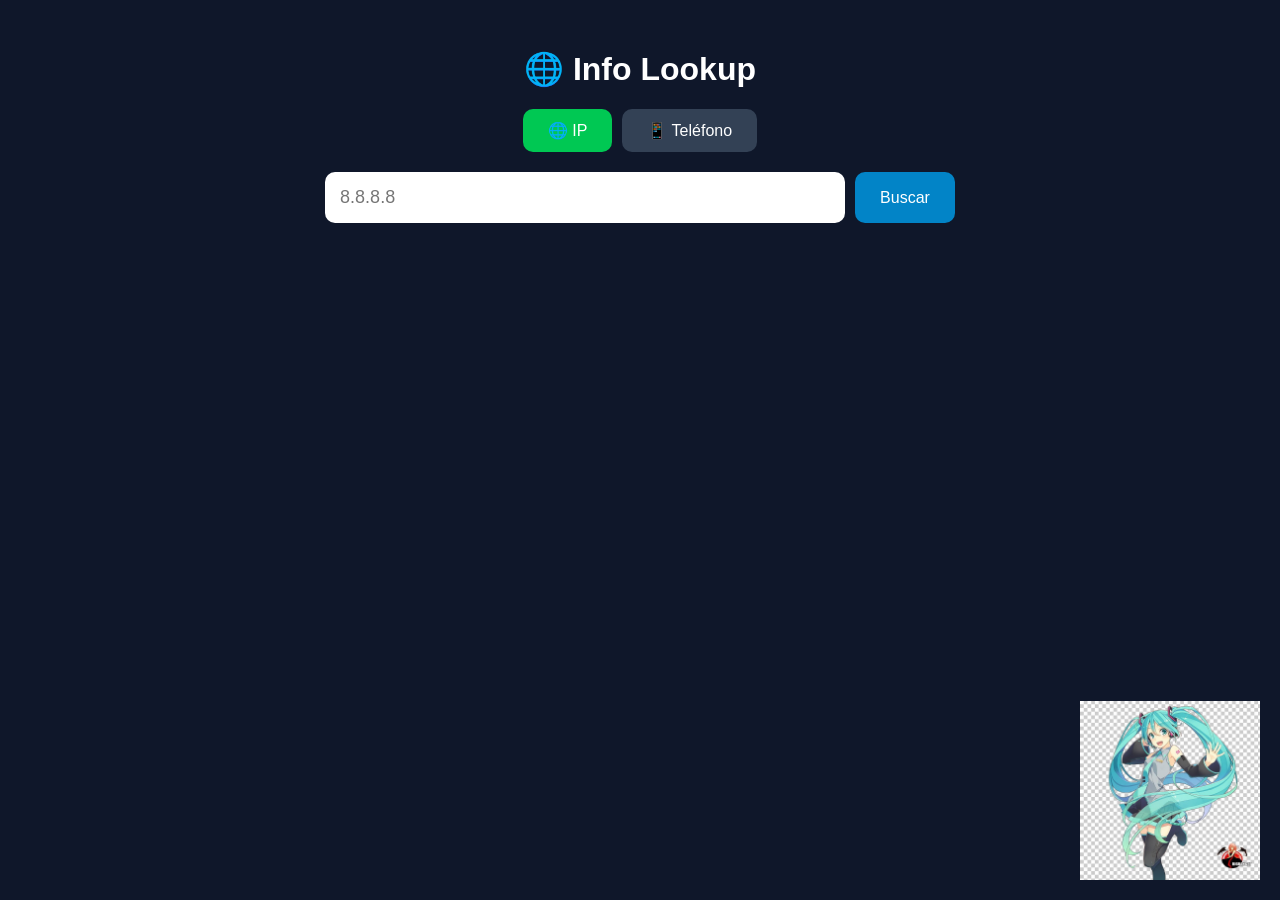
==== templates/index.html @ b86494d6 "Primera version de Info Lookup" ====
<!DOCTYPE html>
<html lang="es">

<head>

<meta charset="UTF-8">
<meta name="viewport" content="width=device-width, initial-scale=1.0">

<title>Info Lookup</title>

<link rel="stylesheet" href="/static/style.css">

</head>


<body>


<div class="container">


<h1>🌐 Info Lookup</h1>


<div class="tabs">

<button onclick="mostrarIP()" class="tab active">
🌐 IP
</button>


<button onclick="mostrarTelefono()" class="tab">
📱 Teléfono
</button>


</div>



<div class="search">


<input
id="entrada"
placeholder="8.8.8.8">


<button
id="buscar"
onclick="buscarIP()">

Buscar

</button>


</div>


</div>



<div id="loading">


<div class="loader"></div>

<h2>
Buscando información...
</h2>


</div>



<div id="resultado"></div>



<script src="/static/script.js"></script>
<img src="/static/personaje.jpg" class="personaje">

</body>

</html>
---- static/style.css ----
body{

margin:0;

background:#0f172a;

font-family:Arial;

color:white;

}



.container{

width:90%;

max-width:700px;

margin:auto;

margin-top:50px;

text-align:center;

}



.tabs{

display:flex;

justify-content:center;

gap:10px;

margin:20px;

}



.tab{

background:#334155;

color:white;

border:none;

padding:12px 25px;

border-radius:10px;

cursor:pointer;

}



.active{

background:#00c853;

}



.search{

display:flex;

gap:10px;

justify-content:center;

}



input{

width:70%;

padding:15px;

font-size:18px;

border-radius:10px;

border:none;

}



button{

font-size:16px;

}



#buscar{

background:#0284c7;

color:white;

border:none;

padding:15px 25px;

border-radius:10px;

cursor:pointer;

}



#loading{

display:none;

text-align:center;

margin-top:40px;

}



.loader{

width:70px;

height:70px;

border-radius:50%;

border:8px solid #333;

border-top:8px solid cyan;

margin:auto;

animation:girar 1s linear infinite;

}



@keyframes girar{

100%{

transform:rotate(360deg);

}

}



#resultado{

width:90%;

max-width:900px;

margin:40px auto;

display:grid;

grid-template-columns:

repeat(auto-fit,minmax(220px,1fr));

gap:15px;

}



.card{

background:#1e293b;

padding:20px;

border-radius:15px;

}



.card h3{

color:#38bdf8;

}
.mapa{

grid-column:1/-1;

}


iframe{

border-radius:15px;

}
.personaje{

position:fixed;

right:20px;

bottom:20px;

width:180px;

z-index:10;

}
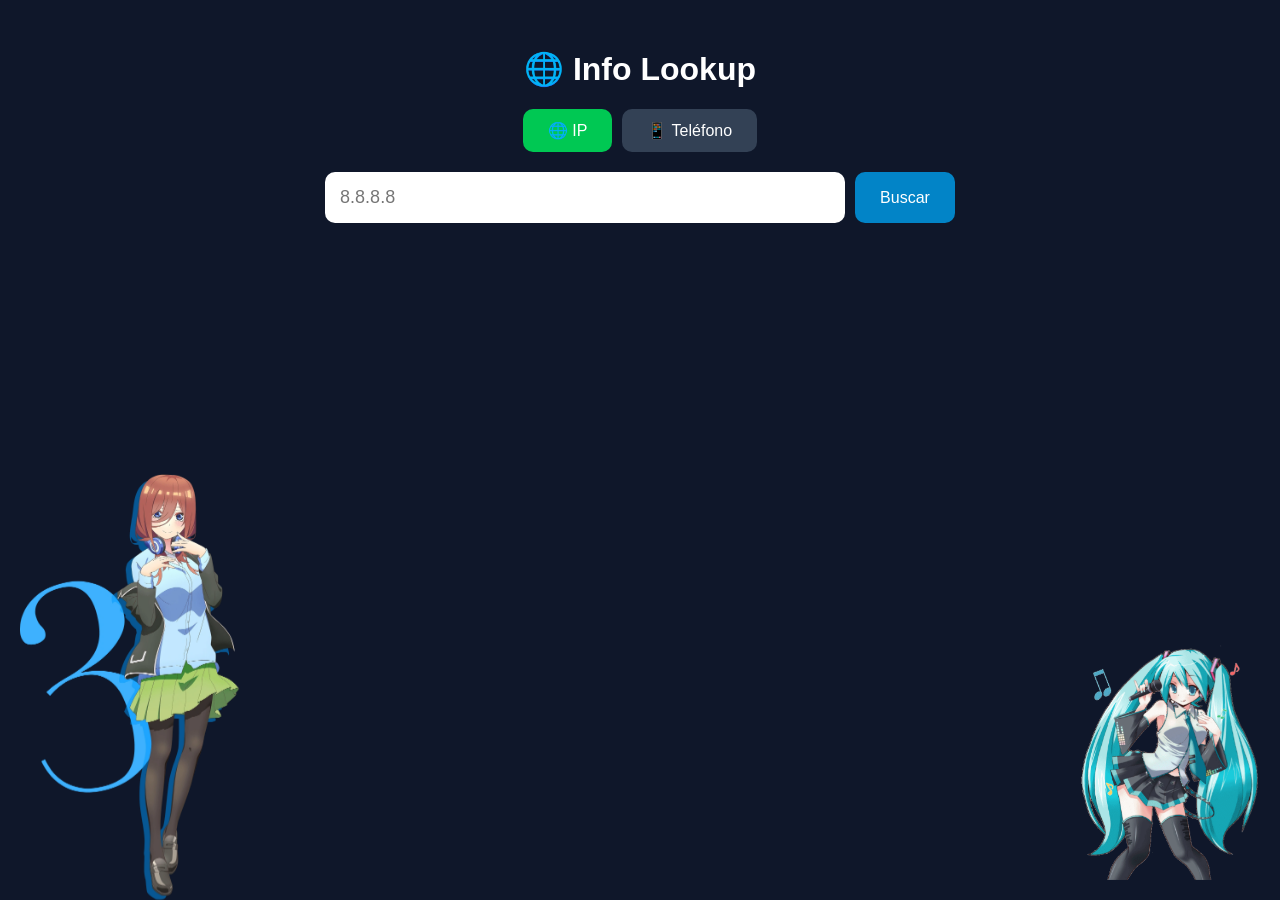
==== commit 334be1b0: "Agregar segundo personaje" ====
--- a/templates/index.html
+++ b/templates/index.html
@@ -86,3 +86,4 @@
 </body>
 
 </html>
+<img src="/static/personaje2.png" class="personaje-izquierda">
--- a/static/style.css
+++ b/static/style.css
@@ -228,3 +228,12 @@
 z-index:10;
 
 }
+.personaje-izquierda {
+    position: fixed;
+    bottom: 0;
+    left: 20px;
+    width: 220px;
+    height: auto;
+    z-index: 1;
+    pointer-events: none;
+}
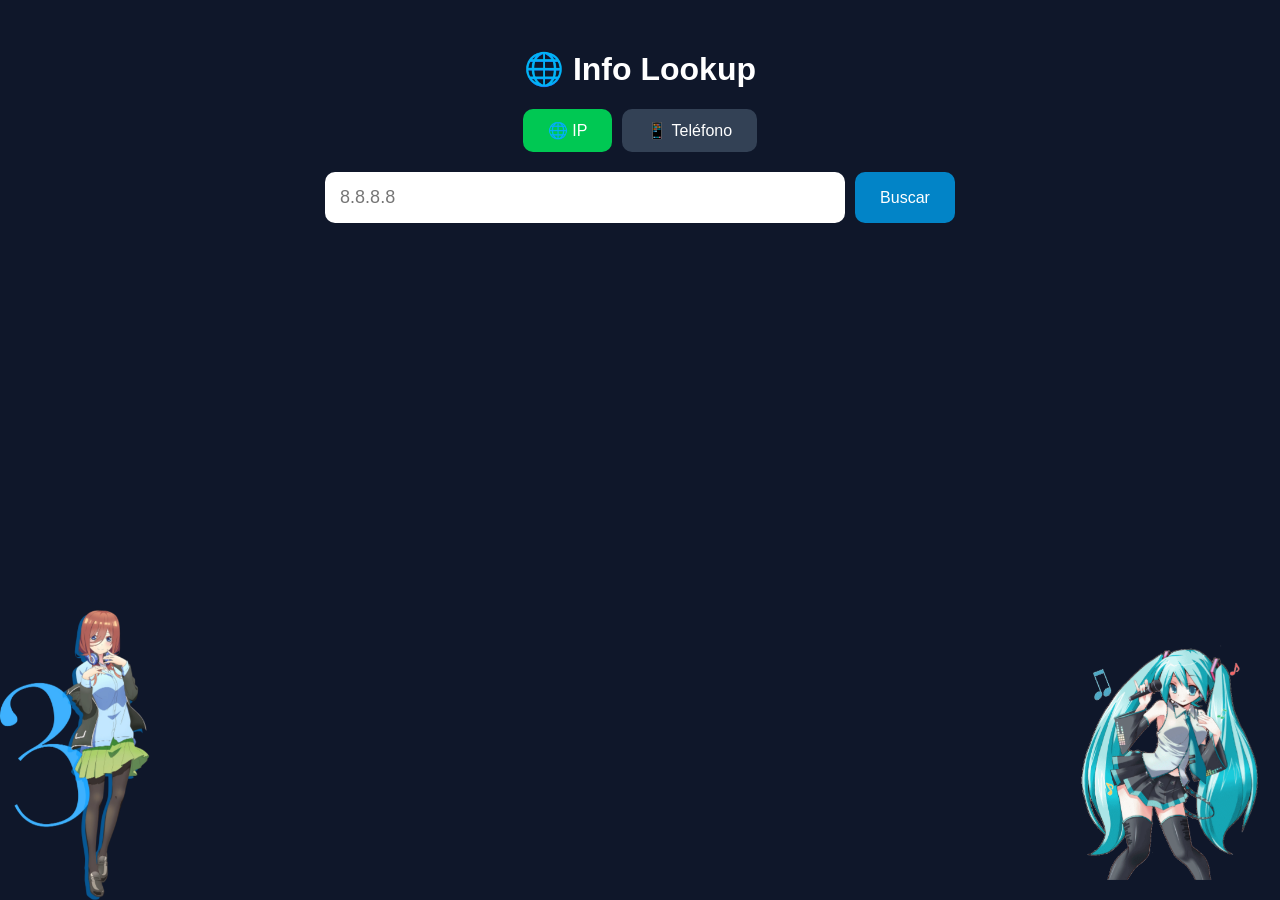
==== commit ca93a6fb: "Pantalla de carga con imagen" ====
--- a/templates/index.html
+++ b/templates/index.html
@@ -62,18 +62,23 @@
 
 
 
-<div id="loading">
+<div id="loading" class="cargando">
 
+    <div class="panel-carga">
 
-<div class="loader"></div>
+        <img src="/static/carga.png" class="imagen-carga">
 
-<h2>
-Buscando información...
-</h2>
+        <h2>🔍 Buscando información...</h2>
 
+        <div class="puntos">
+            <span></span>
+            <span></span>
+            <span></span>
+        </div>
+
+    </div>
 
 </div>
-
 
 
 <div id="resultado"></div>
--- a/static/style.css
+++ b/static/style.css
@@ -231,9 +231,73 @@
 .personaje-izquierda {
     position: fixed;
     bottom: 0;
-    left: 20px;
-    width: 220px;
+    left: 0px;      /* Pegada al borde izquierdo */
+    width: 150px;   /* Más pequeña */
     height: auto;
     z-index: 1;
     pointer-events: none;
 }
+ 
+.cargando{
+    display:none;
+    position:fixed;
+    top:0;
+    left:0;
+    width:100%;
+    height:100%;
+    background:rgba(0,0,0,0.75);
+    justify-content:center;
+    align-items:center;
+    z-index:9999;
+}
+
+.panel-carga{
+    background:#1e293b;
+    padding:25px;
+    border-radius:18px;
+    text-align:center;
+    box-shadow:0 0 20px rgba(0,0,0,0.5);
+}
+
+.imagen-carga{
+    width:180px;
+    height:auto;
+    margin-bottom:15px;
+}
+
+.panel-carga h2{
+    color:white;
+    margin-bottom:20px;
+}
+
+.puntos{
+    display:flex;
+    justify-content:center;
+    gap:10px;
+}
+
+.puntos span{
+    width:12px;
+    height:12px;
+    background:#38bdf8;
+    border-radius:50%;
+    animation:rebote 1s infinite;
+}
+
+.puntos span:nth-child(2){
+    animation-delay:0.2s;
+}
+
+.puntos span:nth-child(3){
+    animation-delay:0.4s;
+}
+
+@keyframes rebote{
+    0%,100%{
+        transform:translateY(0);
+    }
+
+    50%{
+        transform:translateY(-10px);
+    }
+}
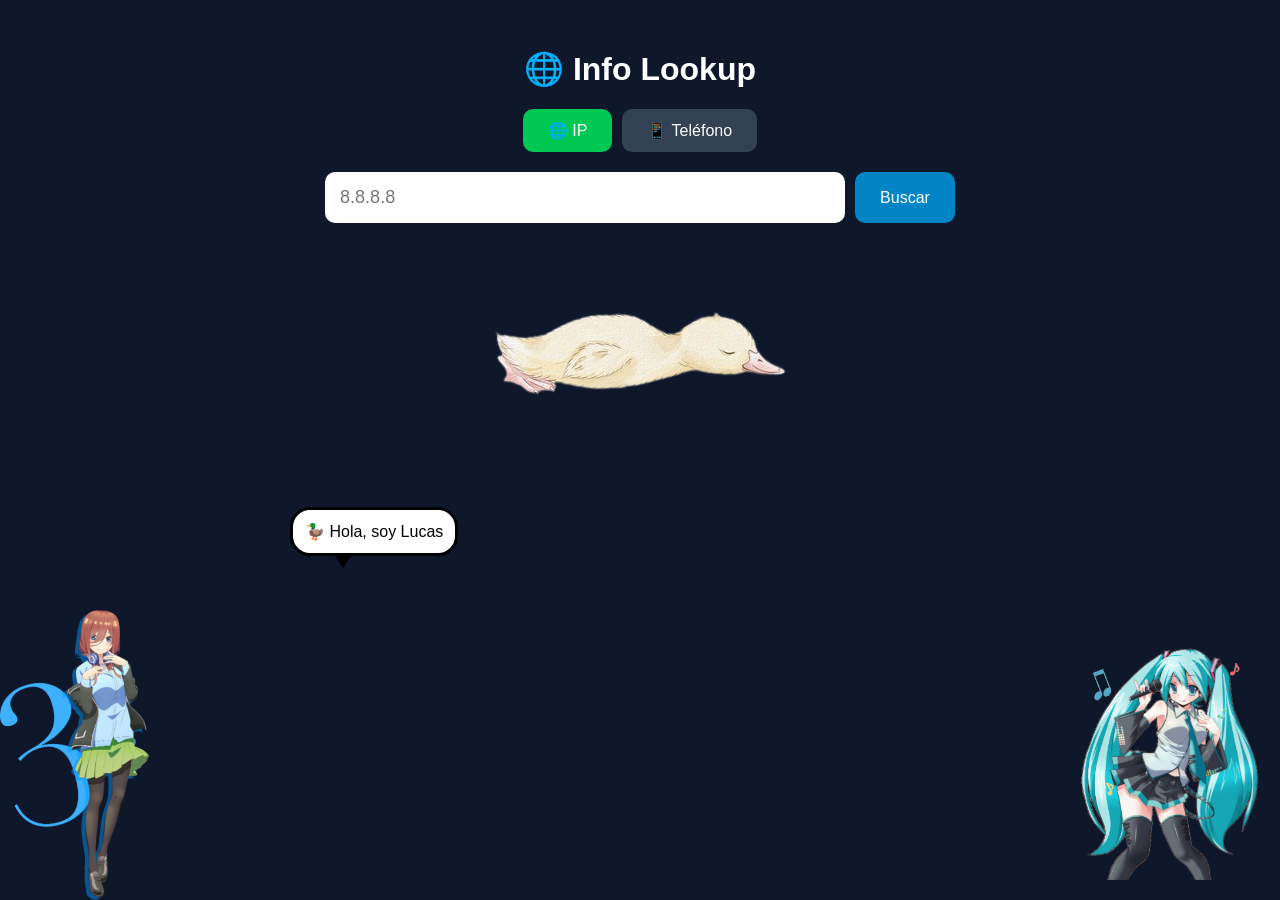
==== commit 366cc15c: "Agrega reacciones de Lucas y cambios de imagen" ====
--- a/templates/index.html
+++ b/templates/index.html
@@ -58,6 +58,18 @@
 </div>
 
 
+<div class="lucas-box">
+
+    <img
+    id="lucas"
+    src="/static/lucas_idle.png">
+
+    <div id="lucas-dialogo">
+        🦆 Hola, soy Lucas
+    </div>
+
+</div>
+
 </div>
 
 
--- a/static/style.css
+++ b/static/style.css
@@ -121,46 +121,6 @@
 }
 
 
-
-#loading{
-
-display:none;
-
-text-align:center;
-
-margin-top:40px;
-
-}
-
-
-
-.loader{
-
-width:70px;
-
-height:70px;
-
-border-radius:50%;
-
-border:8px solid #333;
-
-border-top:8px solid cyan;
-
-margin:auto;
-
-animation:girar 1s linear infinite;
-
-}
-
-
-
-@keyframes girar{
-
-100%{
-
-transform:rotate(360deg);
-
-}
 
 }
 
@@ -301,3 +261,38 @@
         transform:translateY(-10px);
     }
 }
+/* 🦆 Lucas - diálogo manga */
+
+#lucas-dialogo {
+    background: white;
+    color: black;
+    border: 3px solid black;
+    border-radius: 20px;
+    padding: 12px;
+    width: fit-content;
+    max-width: 250px;
+    position: relative;
+    animation: aparecer 0.5s;
+}
+
+#lucas-dialogo::after {
+    content: "";
+    position: absolute;
+    bottom: -15px;
+    left: 40px;
+    border-width: 15px 10px 0;
+    border-style: solid;
+    border-color: black transparent transparent;
+}
+
+@keyframes aparecer {
+
+    from {
+        transform: scale(0);
+    }
+
+    to {
+        transform: scale(1);
+    }
+
+}
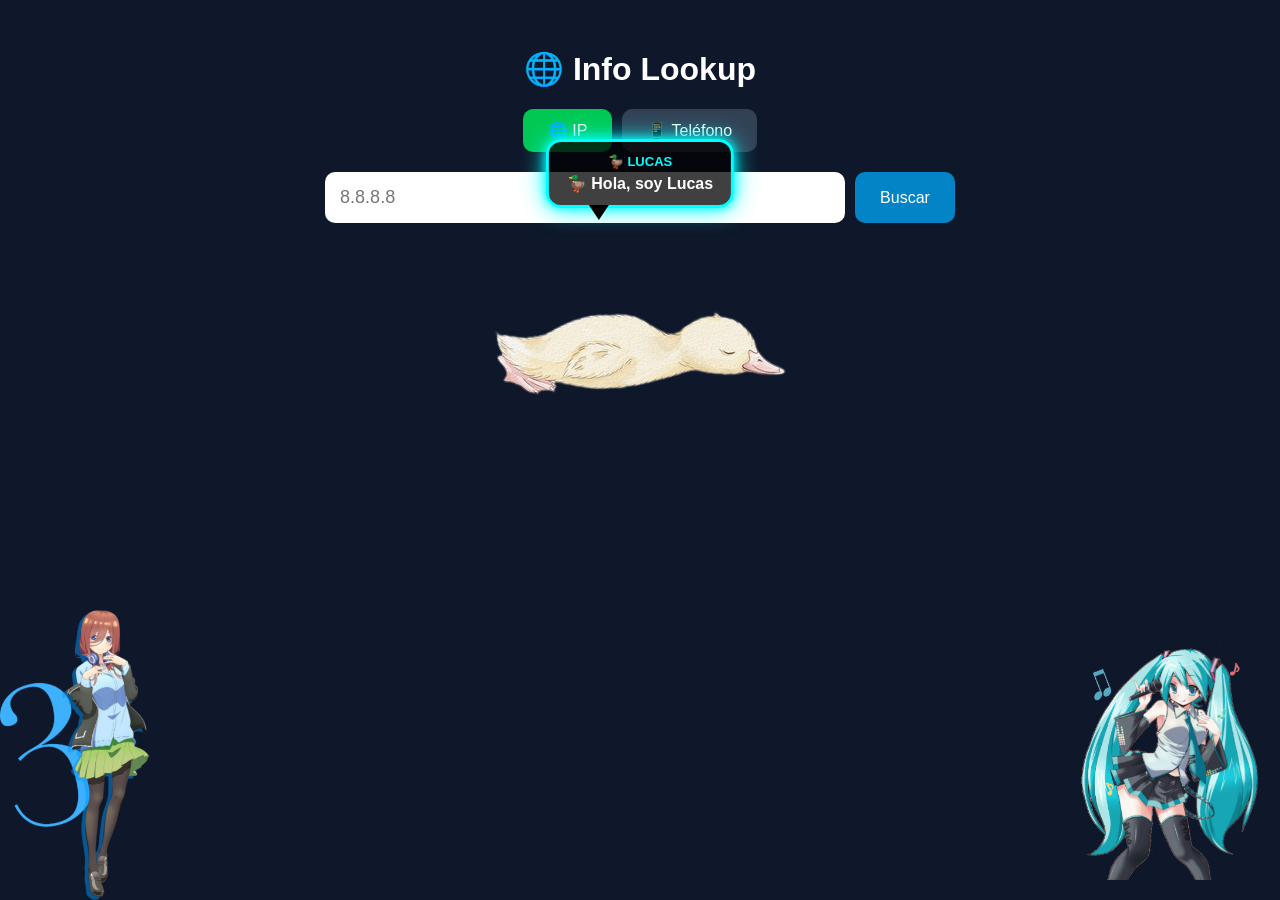
==== commit 584b41df: "Sistema de bloqueos temporales con Lucas Security" ====
--- a/templates/index.html
+++ b/templates/index.html
@@ -98,9 +98,30 @@
 
 
 <script src="/static/script.js"></script>
+
 <img src="/static/personaje.jpg" class="personaje">
 
+<img src="/static/personaje2.png" class="personaje-izquierda">
+
+<div id="pantalla-bloqueo">
+
+    <img
+        id="lucas-bloqueado"
+        src="/static/lucas_hacker.png">
+
+    <h1>🦆 LUCAS SECURITY</h1>
+
+    <h2>⚠ ACTIVIDAD SOSPECHOSA</h2>
+
+    <div id="contador-bloqueo">
+        03:00
+    </div>
+
+    <p id="mensaje-bloqueo">
+        Has realizado demasiadas búsquedas.
+    </p>
+
+</div>
+
 </body>
-
 </html>
-<img src="/static/personaje2.png" class="personaje-izquierda">
--- a/static/style.css
+++ b/static/style.css
@@ -296,3 +296,212 @@
     }
 
 }
+#lucas{
+
+    animation:
+    aura 2s infinite,
+    flotar 3s ease-in-out infinite;
+
+}
+
+
+@keyframes aura{
+
+    0%{
+        filter: drop-shadow(0 0 5px cyan);
+    }
+
+    50%{
+        filter: drop-shadow(0 0 30px cyan);
+    }
+
+    100%{
+        filter: drop-shadow(0 0 5px cyan);
+    }
+
+}
+
+
+@keyframes flotar{
+
+    0%{
+        transform: translateY(0px);
+    }
+
+    50%{
+        transform: translateY(-8px);
+    }
+
+    100%{
+        transform: translateY(0px);
+    }
+
+}
+#lucas-dialogo{
+
+    background: rgba(0,0,0,0.75);
+     
+        position: absolute;
+
+    bottom: 100%;
+
+    left: 50%;
+
+    transform: translateX(-50%);
+
+    margin-bottom: 15px;
+
+    color:white;
+
+    padding:12px 18px;
+
+    border:3px solid cyan;
+
+    border-radius:15px;
+
+    font-weight:bold;
+
+    font-size:16px;
+
+    text-align:center;
+
+    max-width:250px;
+
+    box-shadow:
+    0 0 10px cyan,
+    0 0 25px cyan;
+
+    animation:
+    aparecer .4s ease;
+
+}
+
+
+#lucas-dialogo::before{
+
+    content:"🦆 LUCAS";
+
+    display:block;
+
+    color:cyan;
+
+    font-size:13px;
+
+    margin-bottom:5px;
+
+}
+
+.lucas-box{
+
+    position: relative;
+
+}
+
+
+#lucas-dialogo{
+
+    position: absolute;
+
+    bottom: 100%;
+
+    left: 50%;
+
+    transform: translateX(-50%);
+
+    margin-bottom: 15px;
+
+}
+
+@keyframes aparecer{
+
+    from{
+
+        transform:scale(.7);
+
+        opacity:0;
+
+    }
+
+
+    to{
+
+        transform:scale(1);
+
+        opacity:1;
+
+    }
+
+}
+/* ========================= */
+/* PANTALLA DE BLOQUEO LUCAS */
+/* ========================= */
+
+#pantalla-bloqueo{
+
+    display:none;
+
+    position:fixed;
+
+    top:0;
+
+    left:0;
+
+    width:100%;
+
+    height:100%;
+
+    background:rgba(0,0,0,.93);
+
+    z-index:99999;
+
+    color:white;
+
+    text-align:center;
+
+    padding-top:40px;
+
+}
+
+#lucas-bloqueado{
+
+    width:260px;
+
+    animation:flotar 2s infinite ease-in-out;
+
+}
+
+#contador-bloqueo{
+
+    font-size:60px;
+
+    font-weight:bold;
+
+    color:#00ffff;
+
+    margin-top:20px;
+
+}
+
+#mensaje-bloqueo{
+
+    font-size:22px;
+
+    margin-top:20px;
+
+}
+
+@keyframes flotar{
+
+    0%{
+        transform:translateY(0px);
+    }
+
+    50%{
+        transform:translateY(-10px);
+    }
+
+    100%{
+        transform:translateY(0px);
+    }
+
+}
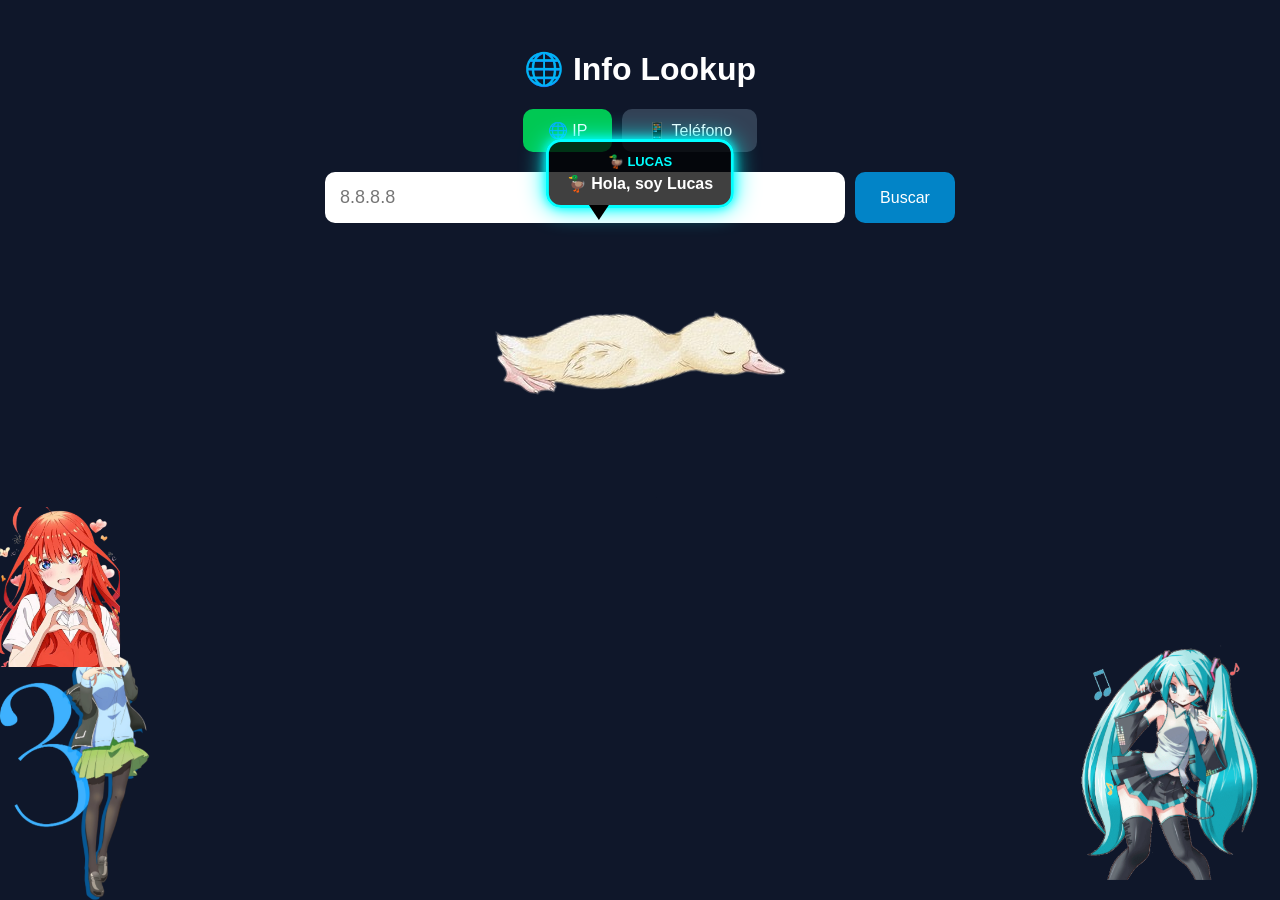
==== commit 0d9eaad2: "Arregla sistema de bloqueos progresivos y agrega waifu animada con neón" ====
--- a/templates/index.html
+++ b/templates/index.html
@@ -123,5 +123,7 @@
 
 </div>
 
+<img src="/static/waifu.png" class="personaje-recorre" id="personaje-recorre">
+
 </body>
 </html>
--- a/static/style.css
+++ b/static/style.css
@@ -505,3 +505,62 @@
     }
 
 }
+
+/* ========================= */
+/* Personaje que recorre el borde - Neón rojo suave */
+/* ========================= */
+
+.personaje-recorre {
+    position: fixed;
+    width: 120px;
+    height: auto;
+    z-index: 5;
+    pointer-events: none;
+    animation: 
+        recorrer-borde 18s linear infinite,
+        aura-roja 2.2s ease-in-out infinite;
+}
+
+@keyframes recorrer-borde {
+    /* Empieza arriba a la izquierda */
+    0% {
+        top: 8%;
+        left: 3%;
+    }
+
+    /* Baja por el lado izquierdo */
+    25% {
+        top: 78%;
+        left: 3%;
+    }
+
+    /* Se mueve a la derecha por abajo */
+    50% {
+        top: 78%;
+        left: 75%;
+    }
+
+    /* Sube por el lado derecho */
+    75% {
+        top: 8%;
+        left: 75%;
+    }
+
+    /* Vuelve a la izquierda por arriba */
+    100% {
+        top: 8%;
+        left: 3%;
+    }
+}
+
+@keyframes aura-roja {
+    0% {
+        filter: drop-shadow(0 0 5px #8b0000) drop-shadow(0 0 12px #c41e3a);
+    }
+    50% {
+        filter: drop-shadow(0 0 14px #a00000) drop-shadow(0 0 26px #e03050);
+    }
+    100% {
+        filter: drop-shadow(0 0 5px #8b0000) drop-shadow(0 0 12px #c41e3a);
+    }
+}
